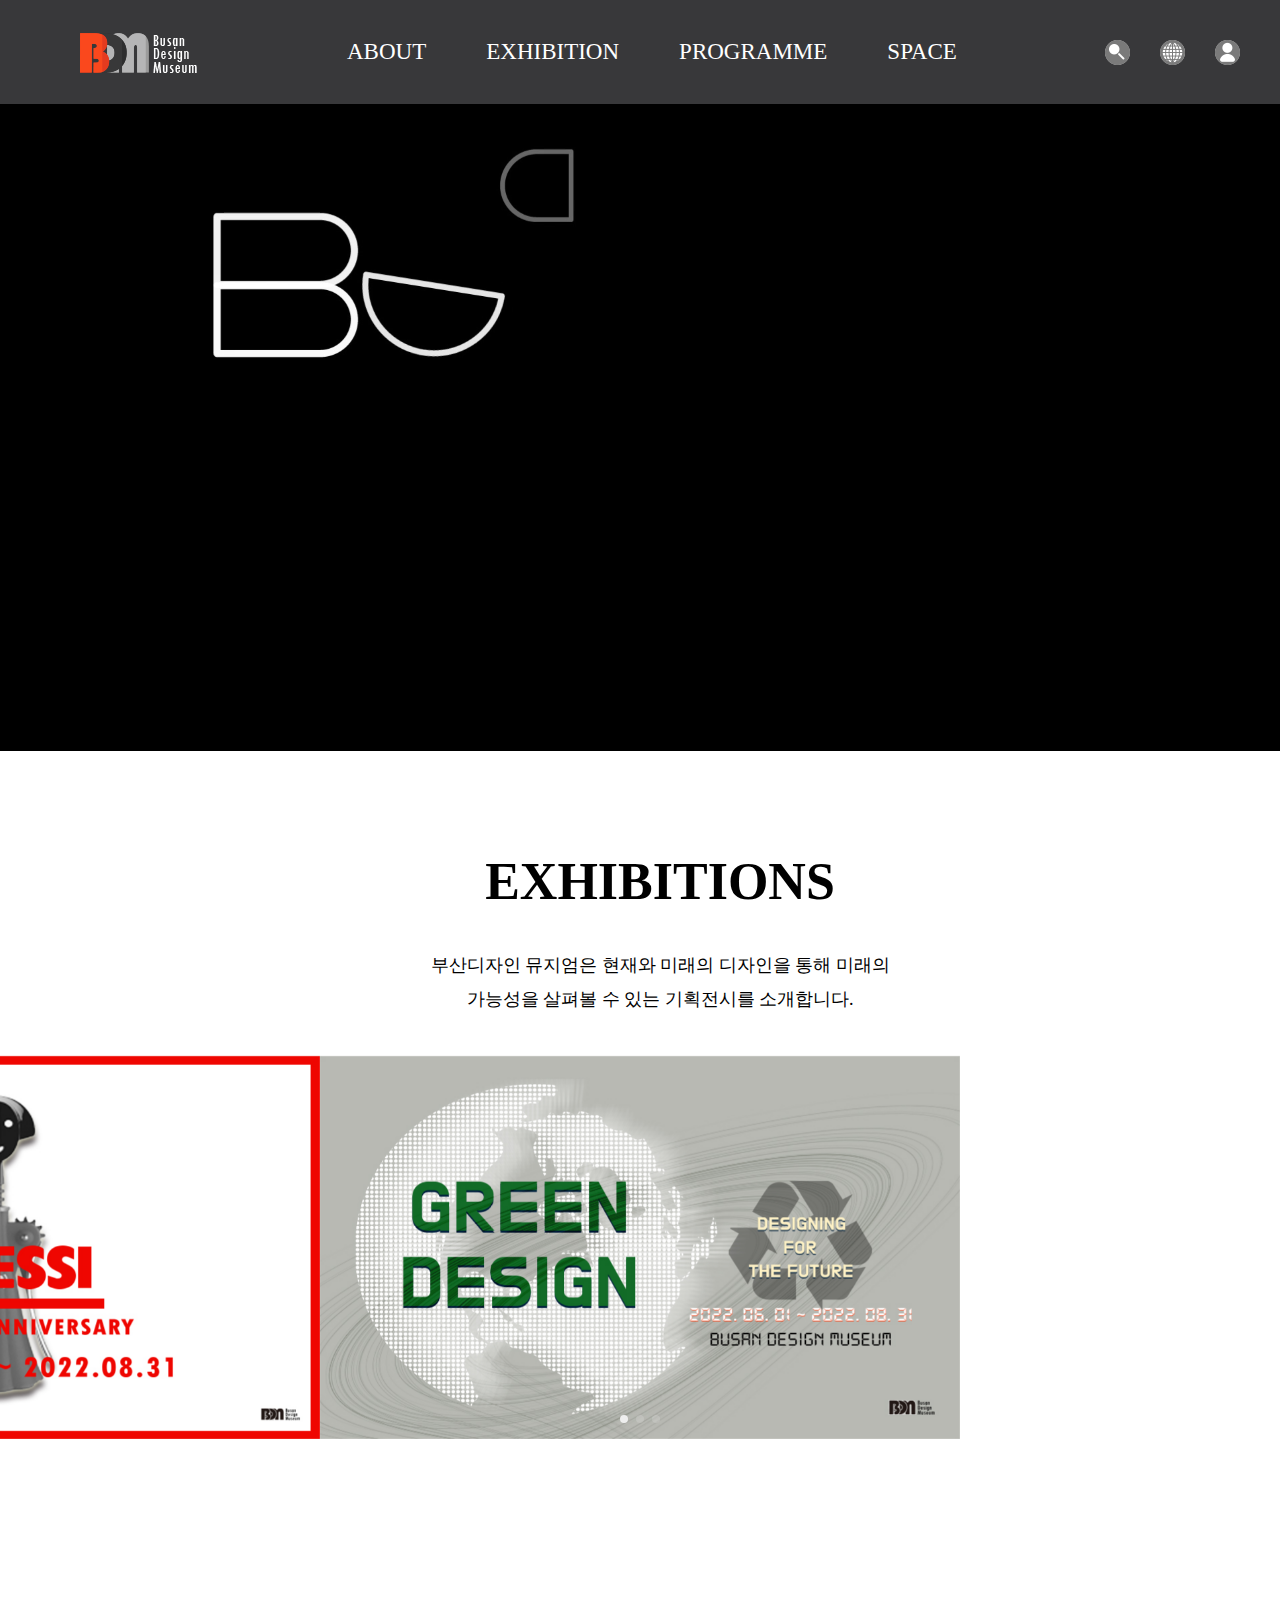
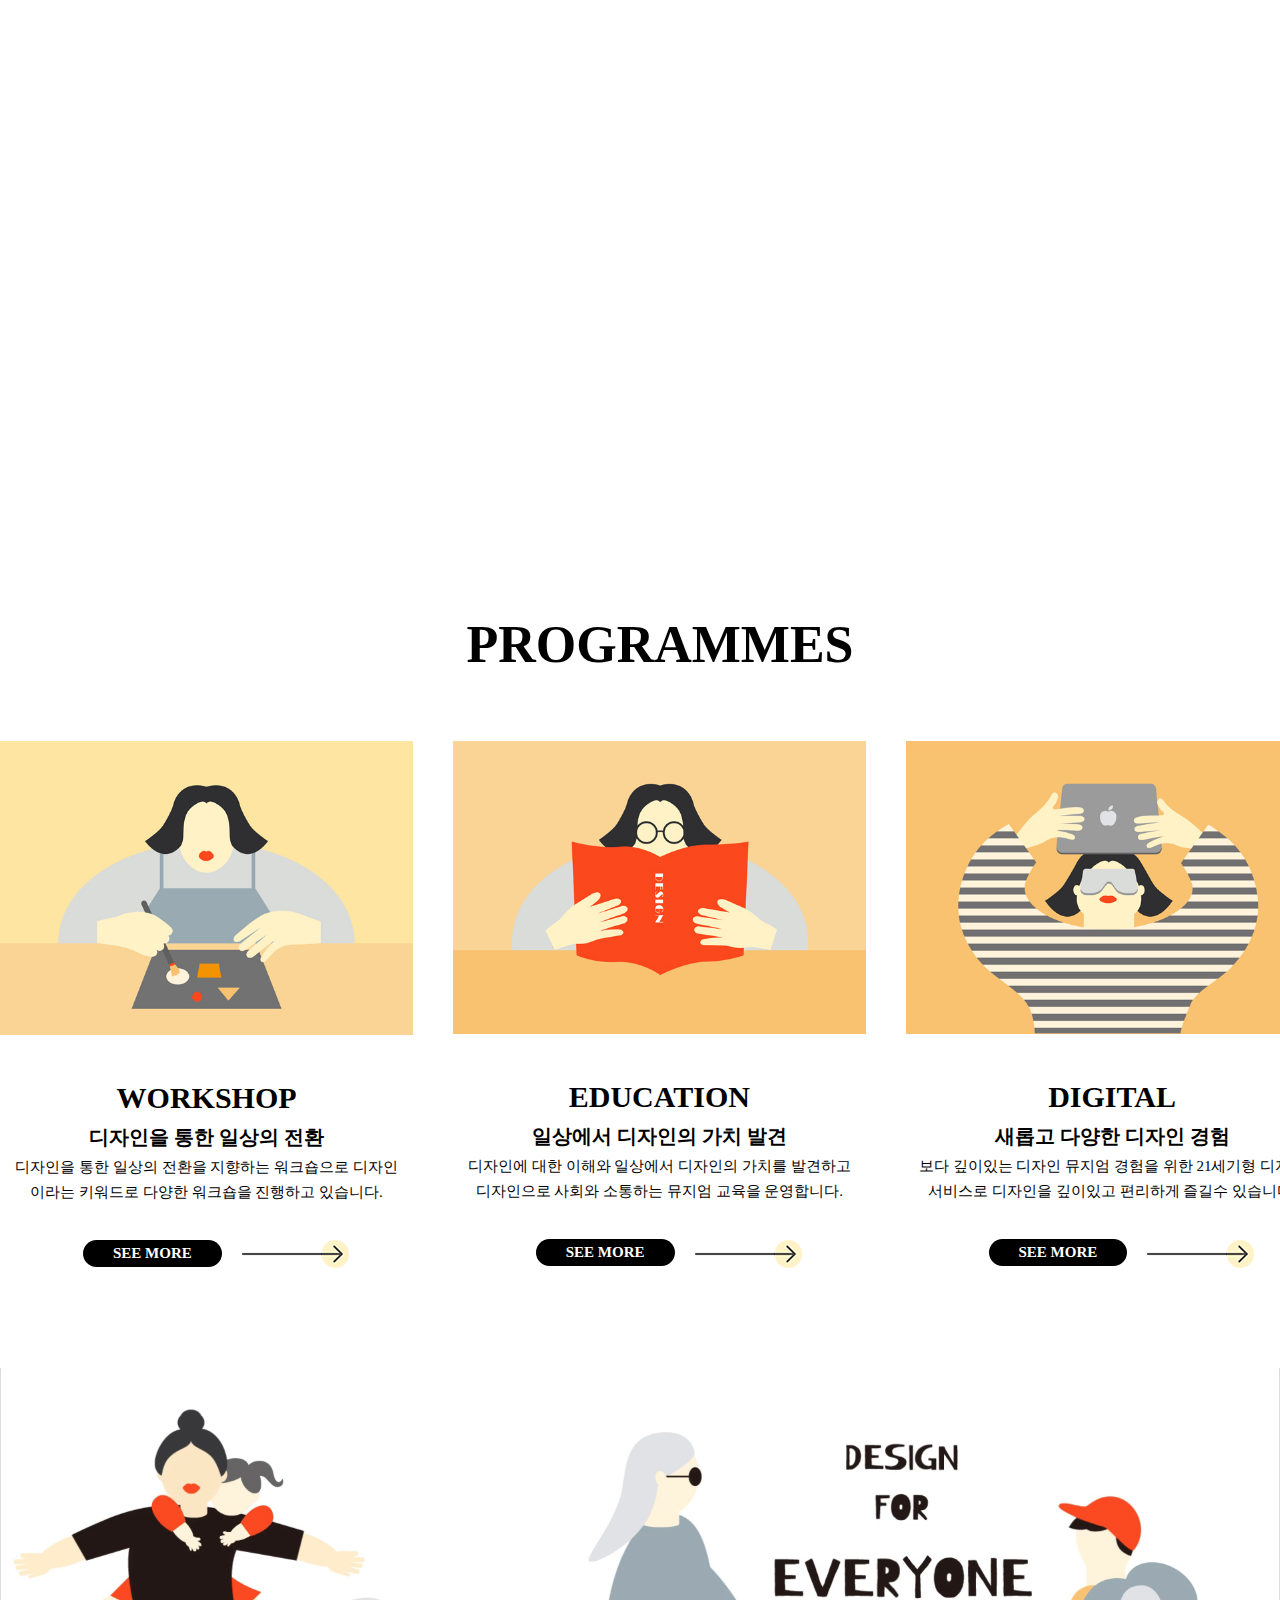
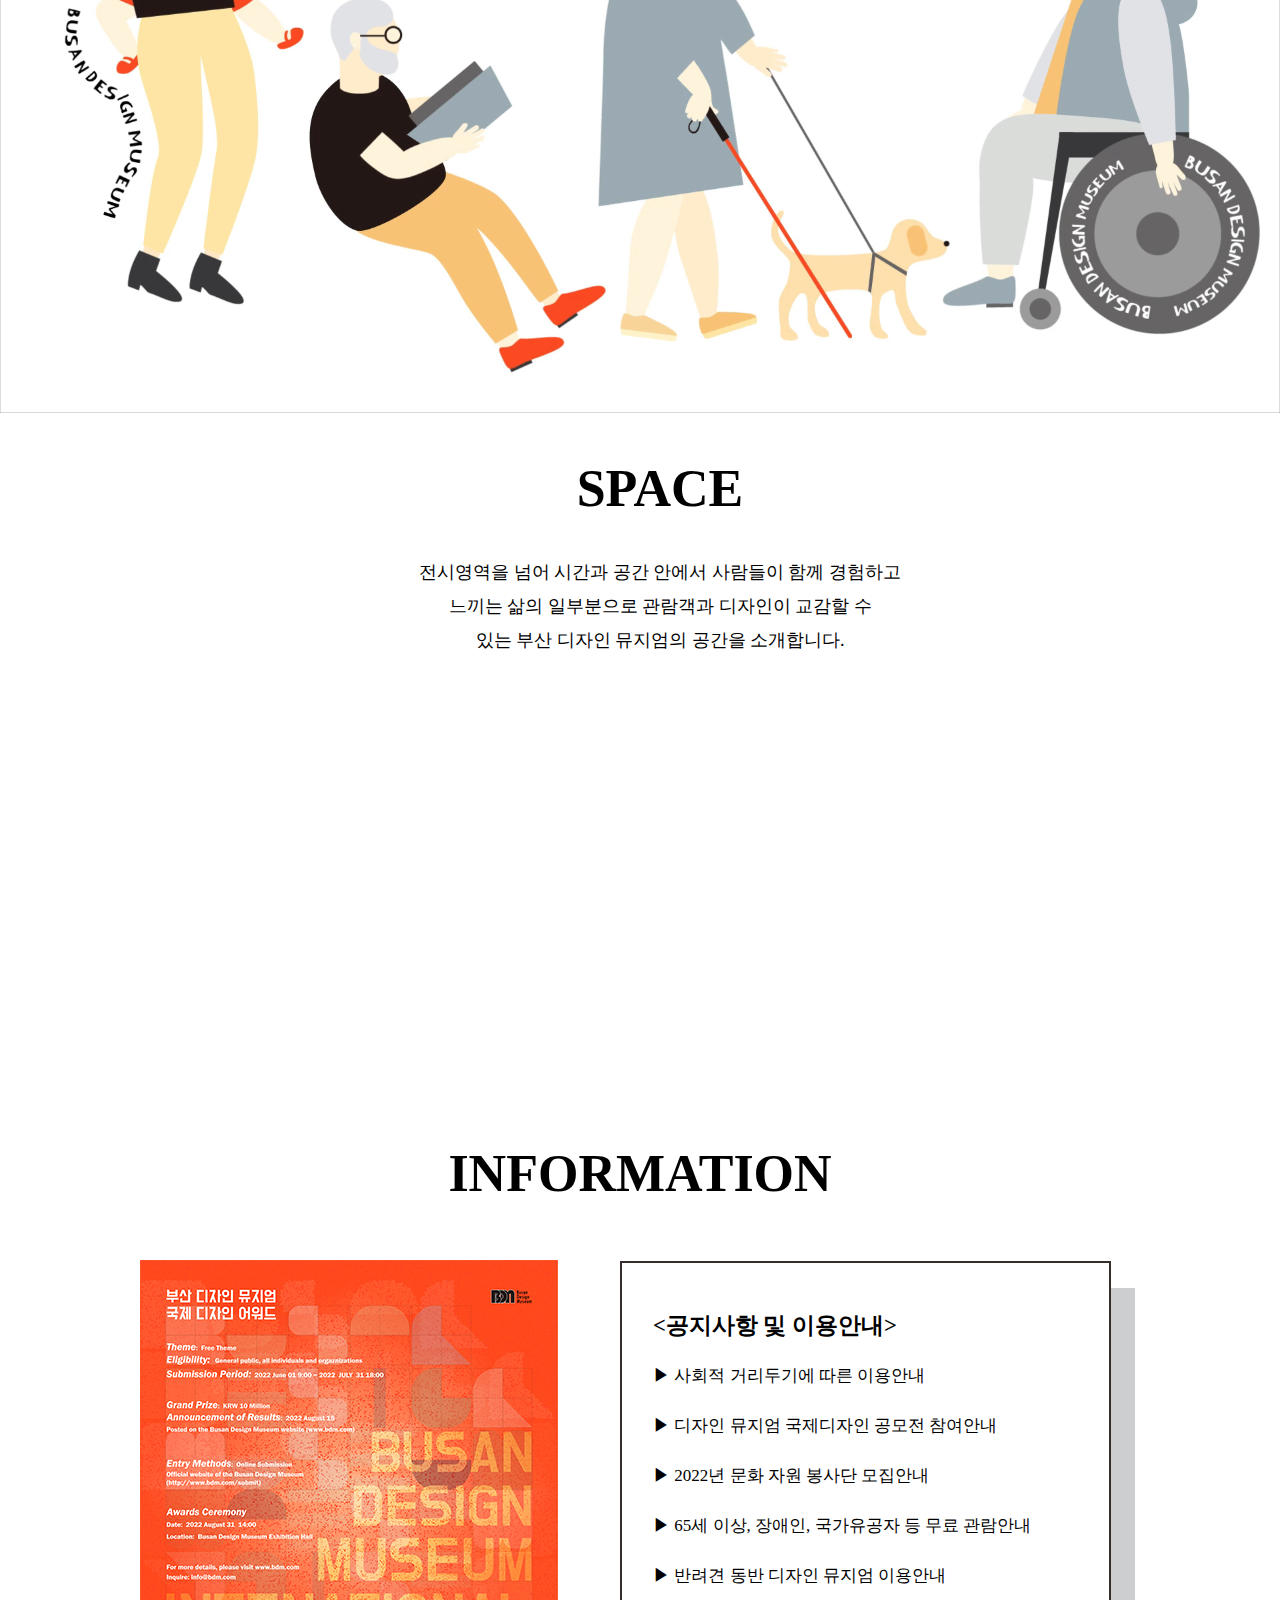
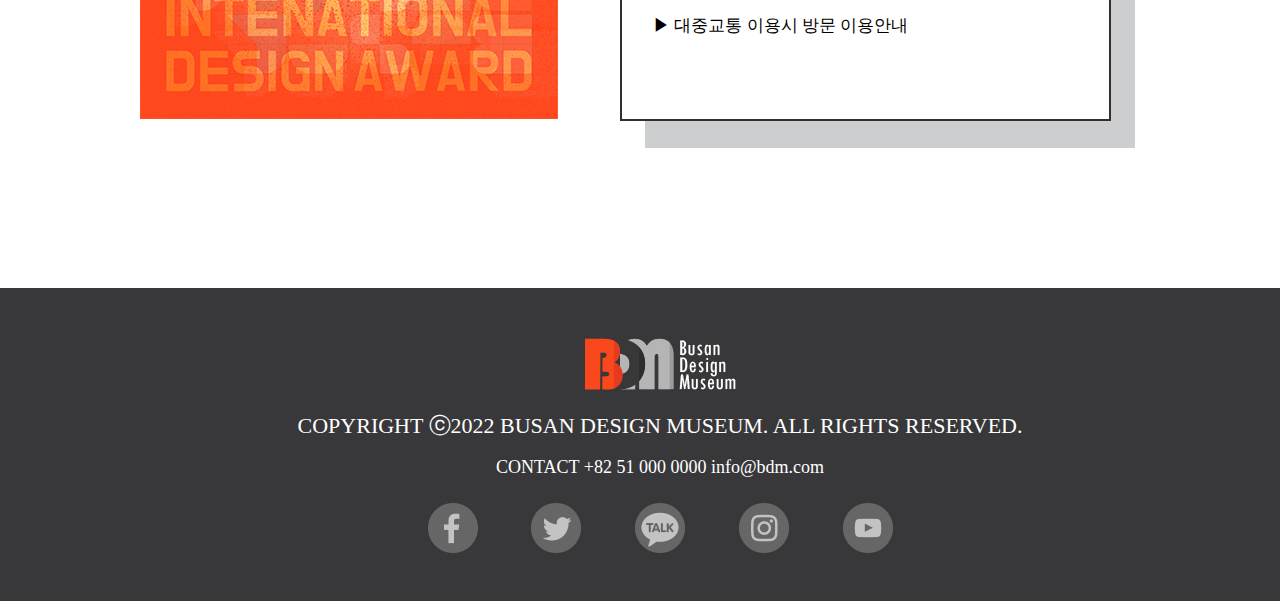
==== index.html @ 80a496fa "Add files via upload" ====
<!DOCTYPE html>
<html lang="ko">
<head>
    <meta charset="UTF-8">
    <meta http-equiv="X-UA-Compatible" content="IE=edge">
    <meta name="viewport" content="width=1500">
    <title>Busan Design Museum</title> 
    <link rel="shortcut icon" href="images/favicon.ico" type="image/x-icon">

    <link href="https://unpkg.com/aos@2.3.1/dist/aos.css" rel="stylesheet">
    <script src="./js/jquery-3.6.0.min.js"></script>
    <script src="https://unpkg.com/aos@2.3.1/dist/aos.js"></script>
    <!--swiper js-->
    <script src="https://unpkg.com/swiper/swiper-bundle.min.js"></script>
    
    <!-- Link Swiper's CSS -->
     <link rel="stylesheet" href="https://unpkg.com/swiper/swiper-bundle.min.css"/>

    <link rel="stylesheet" href="css/style.css">

</head>
<body>
    <header>
        <div id="header_inner" class="clearfix"><!--width:1320, margin:auto-->
        <div id="logo">
            <a href="index.html"><img src="images/LOGO.png" alt="logo"></a>
        </div><!--logo-->
        <ul id="gnb" class="clearfix">
            <li><a href="sub1.html">ABOUT</a></li>
            <li><a href="sub2.html">EXHIBITION</a></li>
            <li><a href="sub3.html">PROGRAMME</a></li>
            <li><a href="sub4.html">SPACE</a></li>
        </ul><!--gnb-->
        <ul id="icon" class="clearfix">
            <li><a href="#"><img src="images/Icon_find.png" alt="find"></a></li>
            <li><a href="#"><img src="images/Icon_language.png" alt="language"></a></li>
            <li><a href="#"><img src="images/Icon_login.png" alt="login"></a></li>
        </ul><!--icon-->
    </div><!--header_inner-->
    </header>

    <div id="mb">
       <video src="media/main_banner.mp4" muted autoplay loop></video>
    </div>

    <!-- Swiper -->
    <div class="swiper exhibition">
        <div class="text">
            <h1 class="title">EXHIBITIONS</h1>
            <p class="description">부산디자인 뮤지엄은 현재와 미래의 디자인을 통해 미래의 <br>
            가능성을 살펴볼 수 있는 기획전시를 소개합니다.</p>
        </div>
        <div class="swiper-wrapper">
          <div class="swiper-slide"><a href="#"><img src="images/Exhibition Green.jpg" alt="Green"></a></div>
          <div class="swiper-slide"><a href="#"><img src="images/Exhibition Artisan.jpg" alt="Artisan"></a></div>
          <div class="swiper-slide"><a href="#"><img src="images/Exhibition Alessi.jpg" alt="Alessi"></a></div>
        </div><!--swiper-wrapper-->
        <div class="swiper-pagination"></div>
      </div><!--exhibition-->

      <div id="collection">
        <div id="collection_inner" class="clearfix"><!--width:1320px, margin:auto-->
        <div class="text_box" data-aos="fade-right" data-aos-duration="300" data-aos-offset="300" data-aos-easing="ease-in-sine">
            <h3>COLLECTIONS</h3>
            <h1>건축가들이<br>디자인한 의자들</h1>
            <h2>모더니즘 건축가의 건축과<br>디자인 철학을 상징하는 의자</h2>
            <p>부산 디자인 뮤지엄의 소장품을 통해 디자인의 과거와 <br>
            현재, 미래를 상설 전시를 통해 만나볼 수 있습니다.</p>
            <p class="btn"><a href="sub2.html #architect_chair"><span >READ MORE</span><img src="images/Icon_Readmore_arrow.png" alt="arrow"></a></p>
        </div><!--text_box-->
        
        <div class="chair" data-aos="fade-left" data-aos-duration="500" data-aos-offset="300" data-aos-easing="ease-in-sine">
            <img src="images/Exhibition_Collection_chair.jpg" alt="chair">
        </div><!--chair-->
    </div><!--collection_inner-->
      </div><!--collection-->                       

      <div id="programme">
        <div id="programme_inner">
        <h1 class="title">PROGRAMMES</h1>
        <ul class="clearfix">
            <li><a href="#" class="pro"><img src="images/Programme_workshop.jpg" alt="workshop"></a>
            <div class="p_text">
                <h1>WORKSHOP</h1>
                <h3>디자인을 통한 일상의 전환</h3>
                <p class="p">디자인을 통한 일상의 전환을  지향하는 워크숍으로 디자인<br>
                이라는 키워드로 다양한 워크숍을 진행하고 있습니다.</p>
                <p class="btn2"><a href="sub3.html #programmes"><span >SEE MORE</span><img src="images/Icon_Seemore_arrow.png " alt="arrow2"></a></p>
            </div><!--p_text-->
            </li>
            <li><a href="#" class="pro"><img src="images/Programme_Education.jpg" alt="Education"></a>
            <div class="p_text">
                <h1>EDUCATION</h1>
                <h3>일상에서 디자인의 가치 발견</h3>
                <p class="p">디자인에 대한 이해와 일상에서 디자인의 가치를 발견하고 <br>
                디자인으로 사회와 소통하는 뮤지엄 교육을 운영합니다.</p>
                <p class="btn2"><a href="sub3.html #programmes"><span >SEE MORE</span><img src="images/Icon_Seemore_arrow.png " alt="arrow2"></a></p>
            </div><!--p_text-->
            </li>
            <li><a href="#" class="pro"><img src="images/Programme_Digital.jpg" alt="digital"></a>
            <div class="p_text">
                <h1>DIGITAL</h1>
                <h3>새롭고 다양한 디자인 경험</h3>
                <p class="p">보다 깊이있는 디자인 뮤지엄 경험을 위한 21세기형 디지털<br> 
                    서비스로 디자인을 깊이있고 편리하게 즐길수 있습니다.</p>
                <p class="btn2"><a href="sub3.html #programmes"><span >SEE MORE</span><img src="images/Icon_Seemore_arrow.png" alt="arrow2"></a></p>
            </div><!--p_text-->
            </li> 
        </ul>
    </div><!--programme_inner-->
      </div><!--programme-->

      <div id="sub_banner">
        <video src="media/main_sub_banner.mp4" muted autoplay loop></video>
      </div><!--sub_banner-->

      <div id="space">
        <div id="space_inner">
       <h1 class="title">SPACE</h1><!--title-->
       <p class="description">전시영역을 넘어 시간과 공간 안에서 사람들이 함께 경험하고 <br>
          느끼는 삶의 일부분으로 관람객과 디자인이 교감할 수 <br>
          있는 부산 디자인 뮤지엄의 공간을 소개합니다.</p>
       <ul class="clearfix">
        <li class="museum" data-aos="fade-up" data-aos-duration="100" data-aos-offset="300" data-aos-easing="ease-in-sine"><a href="#"><img src="images/Space_museum.jpg" alt="museum"></a>
        <div class="b_box"><img src="images/Space_museum_hover.png" alt="museum_hover"></div></li>
        <li class="library" data-aos="fade-up" data-aos-duration="300" data-aos-anchor-placement="top-bottom" data-aos-offset="300" data-aos-easing="ease-in-sine"><a href="#"><img src="images/Space_library.jpg" alt="library"></a>
        <div class="b_box"><img src="images/Space_library_hover.png" alt="library_hover"></div></li>
        <li class="cafe" data-aos="fade-up" data-aos-duration="500" data-aos-anchor-placement="top-bottom" data-aos-offset="300" data-aos-easing="ease-in-sine"><a href="#"><img src="images/Space_cafe.jpg" alt="cafe"></a>
        <div class="b_box"><img src="images/Space_cafe_hover.png" alt="cafe_hover"></div></li>
        <li class="store" data-aos="fade-up" data-aos-duration="700" data-aos-anchor-placement="top-bottom" data-aos-offset="300" data-aos-easing="ease-in-sine"><a href="#"><img src="images/Space_store.jpg" alt="store"></a>
        <div class="b_box"><img src="images/Space_store_hover.png" alt="store_hover"></div></li>
       </ul>
    </div><!--space_inner-->   
    </div><!--space-->

    <div id="information">
       <div class="information_inner">
        <h1 class="title">INFORMATION</h1>
        <ul class="clearfix">
            <li class="awards"><img src="images/Awards.jpg" alt="Awards"></li>
            <li class="notice">
                <h2>&lt;공지사항 및 이용안내&gt;</h2>
                <p><a href="#">▶ 사회적 거리두기에 따른 이용안내</a></p>
                <p><a href="#">▶ 디자인 뮤지엄 국제디자인 공모전 참여안내</a></p>
                <p><a href="#">▶ 2022년 문화 자원 봉사단 모집안내</a></p>
                <p><a href="#">▶ 65세 이상, 장애인, 국가유공자 등 무료 관람안내</a></p>
                <p><a href="#">▶ 반려견 동반 디자인 뮤지엄 이용안내</a></p>
                <p><a href="#">▶ 대중교통 이용시 방문 이용안내</a></p>
            </li>              
        </ul>
       </div><!--information_inner-->
    </div><!--information-->

    <footer>
        <div id="footer_inner">
            <div><a href="#"><img src="images/Footer_logo.png" alt="footer_logo"></a></div>
            <h3>COPYRIGHT ⓒ2022 BUSAN DESIGN MUSEUM. ALL RIGHTS RESERVED.</h3>
            <h4>CONTACT +82 51 000 0000 info@bdm.com</h4>
            <ul>
                <li><a href="#"><img src="images/Footer_facebook.png" alt="facebook"></a></li>
                <li><a href="#"><img src="images/Footer_Twitter.png" alt="twitter"></a></li>
                <li><a href="#"><img src="images/Footer_kakao.png" alt="kakaotalk"></a></li>
                <li><a href="#"><img src="images/Footer_Insta.png" alt="insta"></a></li>
                <li><a href="#"><img src="images/Footer_youtube.png" alt="youtube"></a></li>
            </ul>
        </div><!--footer_inner-->
    </footer>
    
        <!--back_to_top_scroll_btn-->
        <div><a href="#" class="back-to-top" title="Back To Top">&uarr;</a></div>

      
      <!-- Initialize Swiper --><!--옵션부분 pdf파일 참조해주세요-->
      <script>
            var swiper = new Swiper(".exhibition", {
          navigation: {
               nextEl: ".swiper-button-next",   
               prevEl: ".swiper-button-prev",
              },//화살표를 작동하게 하는 옵션.
          pagination: {
              el: ".swiper-pagination",
              clickable: true,
              },//도트부분을 작동하게 하는 옵션.
              autoplay: {
                    delay: 2000,
                    /*이미지가 자동으로 넘어가는 시간설정. 1000 = 1초*/
                    disableOnInteraction: false,
                },
                loop: true,
                /*가장 작게 설정한 breakpoint크기 이하일때 적용됨*/
                slidesPerView: 2,
                centeredSlides:true,
                spaceBetween: 0,
        });//지우면 안되요!
      </script> 

<script>
    AOS.init();
    </script>

<script src="https://ajax.googleapis.com/ajax/libs/jquery/3.1.1/jquery.min.js"></script>
<script type="text/javascript">
$(document).ready(function(){ 
    $(window).on('scroll', function() {
        if ($(this).scrollTop() > 100) {
            $('.back-to-top').fadeIn();
        } else {
            $('.back-to-top').fadeOut();
        }
    });
    
    $('.back-to-top').on('click', function(e) {
        e.preventDefault();
        $('html,body').animate({scrollTop: 0}, 600);
    });
});
</script>
</body>
</html>
---- css/style.css ----
@charset "utf-8";

*{
    margin: 0;
    padding: 0;
}
a{
    text-decoration: none;
    color: inherit;
}
ul,ol{
    list-style: none;
}
img, video{
    vertical-align: middle;
}

body{
    font-family: "맑은고딕";
    font-size: 15px;
    line-height: 25px;
    color: #000;
}
.clearfix::after{
    content: "";
    display: block;
    clear: both;
}

/*header*/
header{
    /*background-color: #f8c270;*/
    background-color: rgb(56,56,58);
}
#header_inner{
    width: 1320px;
    margin: 0 auto;
}
#gnb li{
    float: left;
    font-size: 23px;
    font-weight: 500;
    padding-right: 60px;
    transition: all 1s;
    color: #fff;
}
#icon li{
    float: left;
    padding-left: 30px;
}
#logo{
    float:left;
    margin-left: 80px;
    padding-top: 33px;
}
#gnb{
    float: left;
    margin-left: 150px;
    padding-top: 39px;
    padding-bottom: 39px;
    
}
#icon{
    float: right;
    margin-right: 80px;
    padding-top: 39px;
    padding-bottom: 39px;  
}

#gnb li a:hover{
    color: orangered;
}


/*main_banner*/
#mb video{
    width: 100%;
    height: auto;
}

/*exhibition*/
.text{
    width: 1320px;
    margin: 0 auto;
    padding-top: 105px;
    text-align: center;
}
.title{
    font-size: 52px;
    line-height: 100%;
    padding-bottom: 40px;
}
.description{
    font-size: 18px;
    font-weight: 500;
    line-height: 34px;
    padding-bottom: 40px;
}
.swiper-pagination>span{
    background-color: #eee;
}
.exhibition{
    margin-bottom: 150px;
}
.exhibition img{
    width: 100%;
    height: auto;
}

/*collection*/
#collection_inner{
    width: 1100px;
    margin: 0 auto;
}
.text_box{
    float: left;
    padding-left: 30px;
    padding-top: 40px;
}
.chair{
    float: right;
}
.chair img{
    width: 514px;
    height: 482px;
}
.text_box h3{
    font-size:23px;
    line-height: 33px;
    padding-bottom: 15px;
}
.text_box h1{
    font-size:45px;
    line-height: 55px;
    padding-bottom: 25px;
}
.text_box h2{
    font-size: 20px;
    line-height: 25px;
    padding-bottom: 15px;
}
/*btn*/
.btn a span{
    display: inline-block;
    font-weight: bold;
    color: #fff;
    padding: 1px 30px;
    background-color: #000;
    border-radius: 30px;
    margin-top: 45px;        
}
.btn img{
    padding-left: 20px;
    transition: all 1s;  
}
.btn a:hover img{
    transform: translateX(20px);
}


/*chair*/
.chair{
    padding-right: 80px;
    padding-bottom: 50px;
    background-image: url(../images/Exhibition_Collection_background.jpg);
    background-repeat: no-repeat;
    background-position:50% 100%;
    width: 490px;
    height: 460px;
    margin-bottom: 70px;
}

/*programme*/
#programme_inner{
    width: 1320px;
    margin: 0 auto;
}
#programme .title{
    font-size: 52px;
    line-height: 100%;
    padding-bottom: 70px;
    text-align: center;
}
#programme ul li{
    float: left;
    width: 31.3%;
   
}
#programme ul li:nth-child(2){
    margin-right:3%;
    margin-left: 3%; 
}
#programme h1{
    padding-top: 50px;
    padding-bottom:10px ;
    text-align: center;
}
#programme h3{ 
    font-size:20px;
    line-height: 35px; 
    text-align: center;
}
#programme .p{
    text-align: center;
}
#programme .pro img {
    width: 100%;
    height: auto;
}

/*btn2*/
.btn2 span{
    display: inline-block;
    font-weight: bold;
    color: #fff;
    padding: 1px 30px;
    background-color: #000;
    border-radius: 30px;
    margin-top: 35px;
    margin-left: 83px;
}

.btn2{
    margin-bottom: 100px;
}
.btn2 img{
    padding-left: 20px;
    transition: all 1s;
}
.btn2 a:hover img{
    transform: translateX(20px);
}


/*Sub_banner*/
#sub_banner{
    overflow: hidden;
}
#sub_banner video{
    width: 100%;
    height: auto;
    margin-top: -2px;
}

/*space*/
#space{
    text-align: center;
    padding-top: 50px;
}
#space_inner{
    width: 1320px;
    margin: 0 auto;
}
#space ul li{
    float: left;
    width: 23.5%;
    margin-right: 2%;
    padding-bottom: 130px;
    position: relative;
}
#space ul li:nth-child(4){
    margin-right: 0;
}
#space img{
    width: 100%;
    height: auto;
}
#space p{
    padding-bottom: 50px;
}

#space_inner ul li{
    position: relative;
}
#space .b_box{
    background-color: rgba(0,0,0,0.3);
    width: 100%;
    position: absolute;
    top:0;
    left: 0;
  
    opacity: 1;
    transform: scaleY(1);/*높이*/
    transform-origin: top;/*위에서 서서히 내려오는 모양을 만들기 위해*/
}
#space_inner ul li:hover .b_box{
    opacity: 0;
    transform: scaleY(0);
    transition: all 1s;
}

/*information_awards*/
.information_inner{
    width: 1100px;
    margin: 0 auto;
    height: 740px;   
}
#information .title{
    text-align: center;
}
#information ul li{
    float: left;
    padding-top: 20px;
}
#information ul li:nth-child(1){
    padding-left: 50px;
}
#infomation .awards img{
    width: 418px;
    height: 459px;
    width: 100%; 
}


/*information_notice*/
.information_inner{
    background-image: url(../images/Notice_Box.jpg), url(../images/Notice_background.jpg);
    background-repeat: no-repeat, no-repeat;
    background-position:87% 40.5%, 91% 50%;
}
#information .notice{
    padding-left: 95px;
    padding-top: 73px;
    box-sizing: border-box;

}
.notice p{
    font-size: 17px;
    padding-top: 25px;
}

/*footer*/
footer{
    background-color: rgb(56,56,58);
}
#footer_inner{
    width: 1320px;
    margin: 0 auto;
    color: #fff;
    padding-top: 50px;
    padding-bottom: 40px;
    text-align: center;
}
#footer_inner ul li{
    display: inline-block;
    margin: 0 25px;
}
#footer_inner h3{
    padding-top: 25px;
    font-size: 22px;
    font-weight: 500;
    line-height: 100%;
    padding-bottom: 18px;
}
#footer_inner h4{
    font-size: 18px;
    font-weight: 500;
    padding-bottom:23px;
}
#footer_inner ul li{
    opacity: 0.7;
    border-radius: 50%;
    transition: all 1s;
}
#footer_inner ul li img{
    display: block;  
}
#footer_inner ul li:hover{
    opacity: 1;
    box-shadow: 0 0 15px rgba(255,255,255,0.5);
}

/*back_to_top_scroll_btn*/
.back-to-top {
    position: fixed;
    bottom: 40px;
    right: 40px;
    color: #FFF;
    background: #000000;
    line-height: 30px;
    text-align: center;
    text-decoration: none;
    width: 32px;
    height: 32px;
    border: 0;
    border-radius: 50%;
    display: none;
    cursor: pointer;
    z-index: 9999;
}

.back-to-top:hover {
    background: #000000;
}
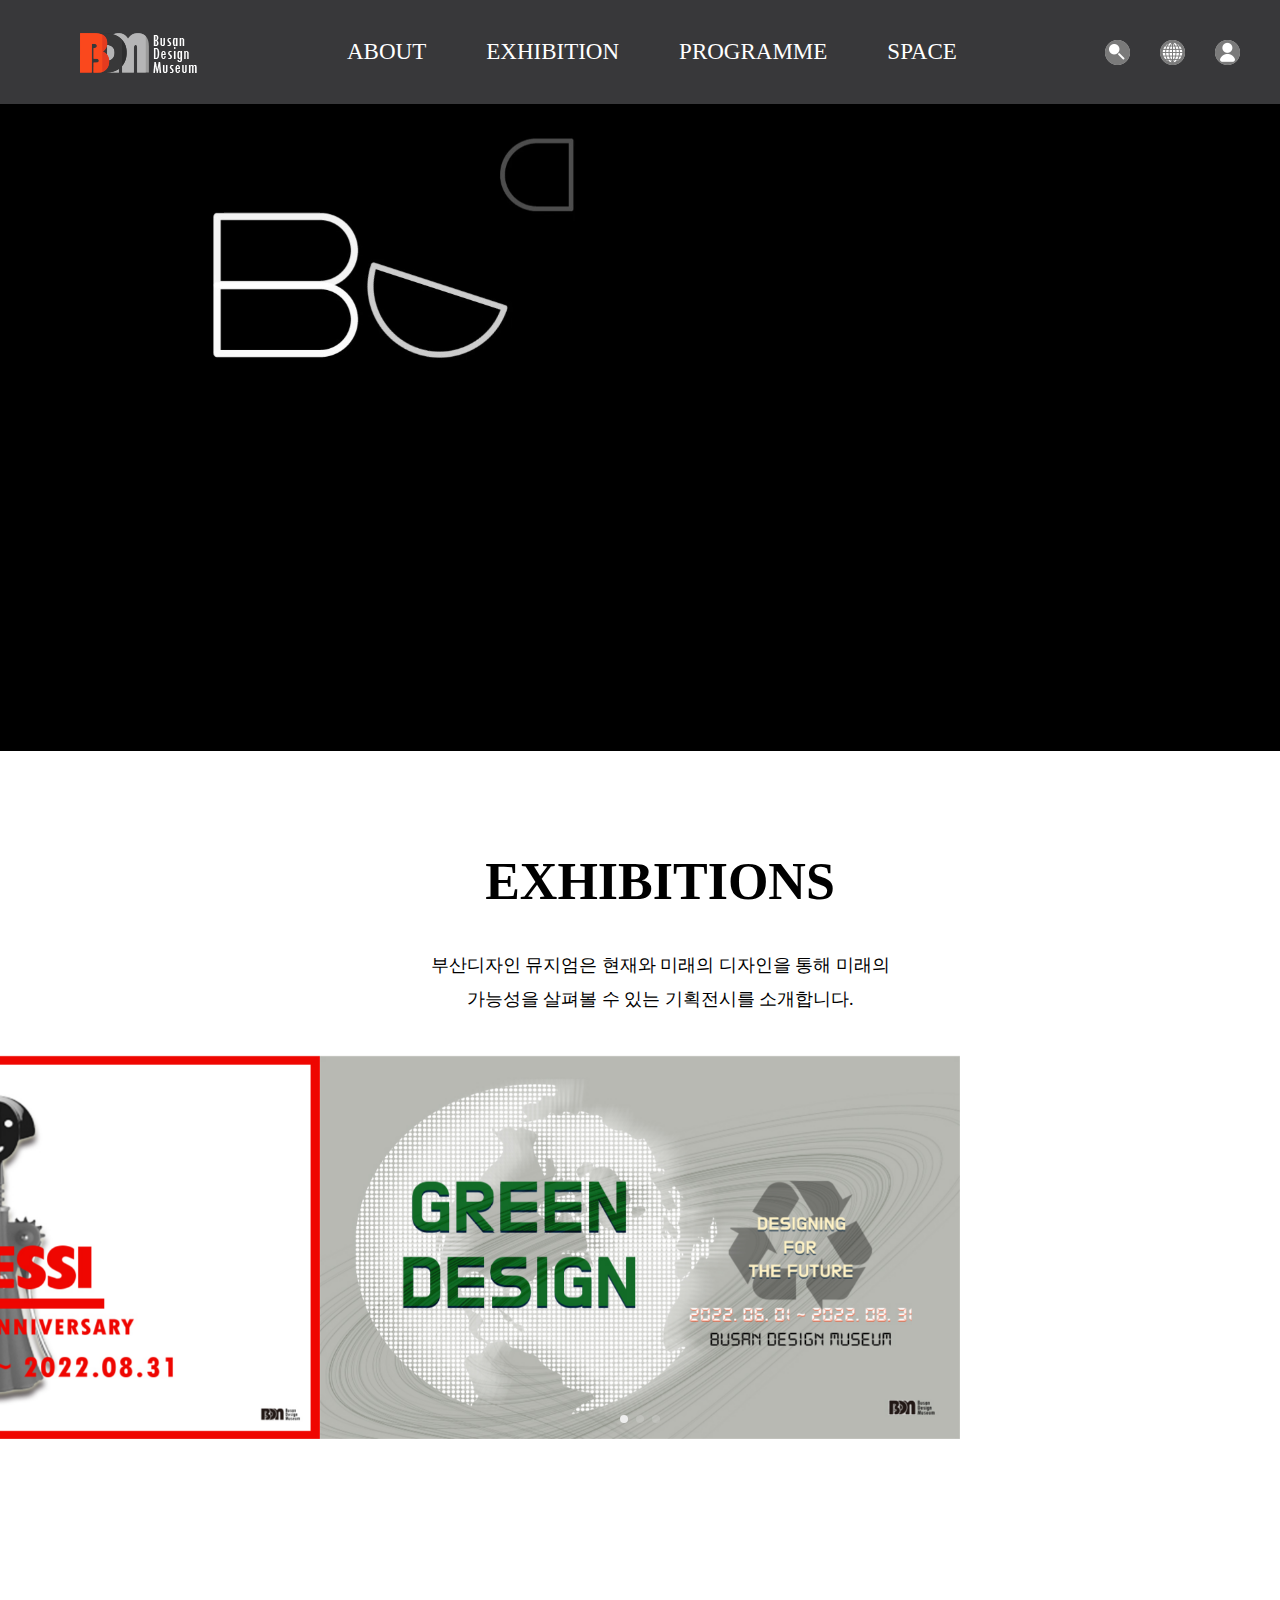
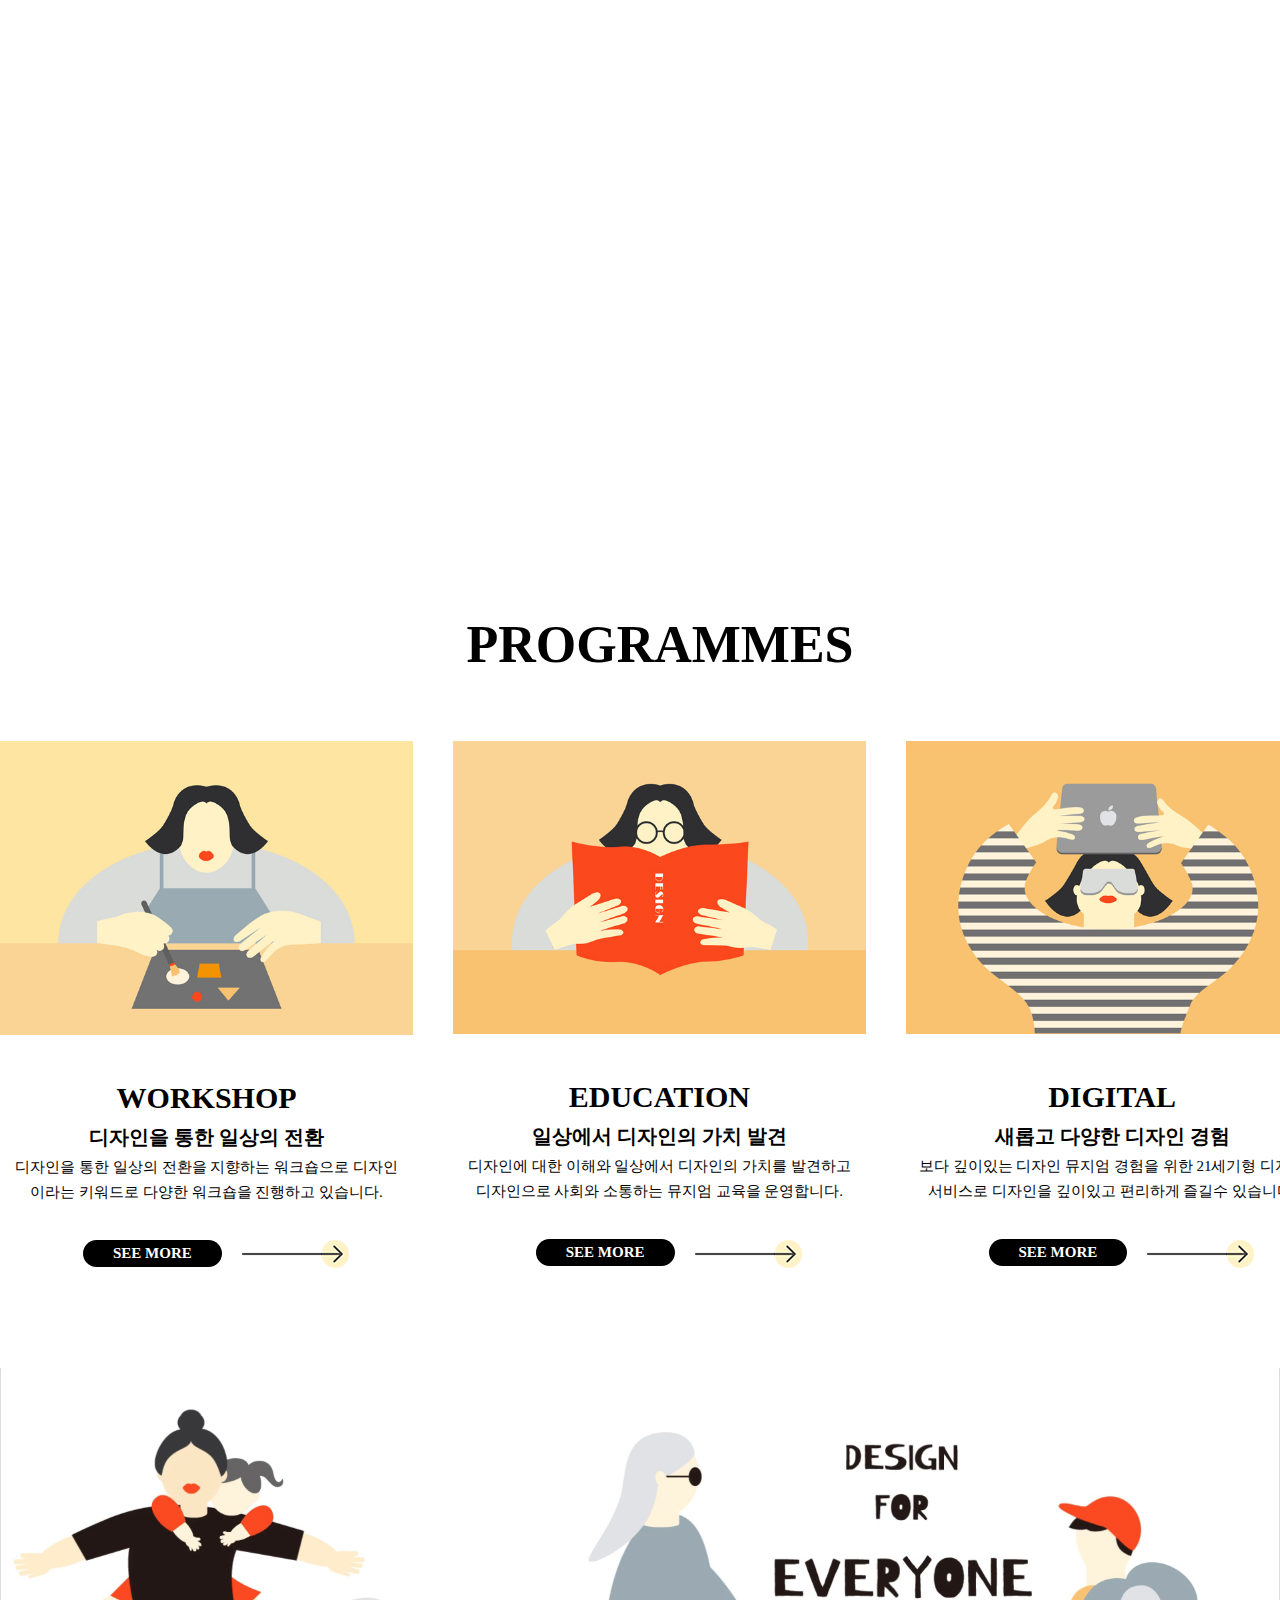
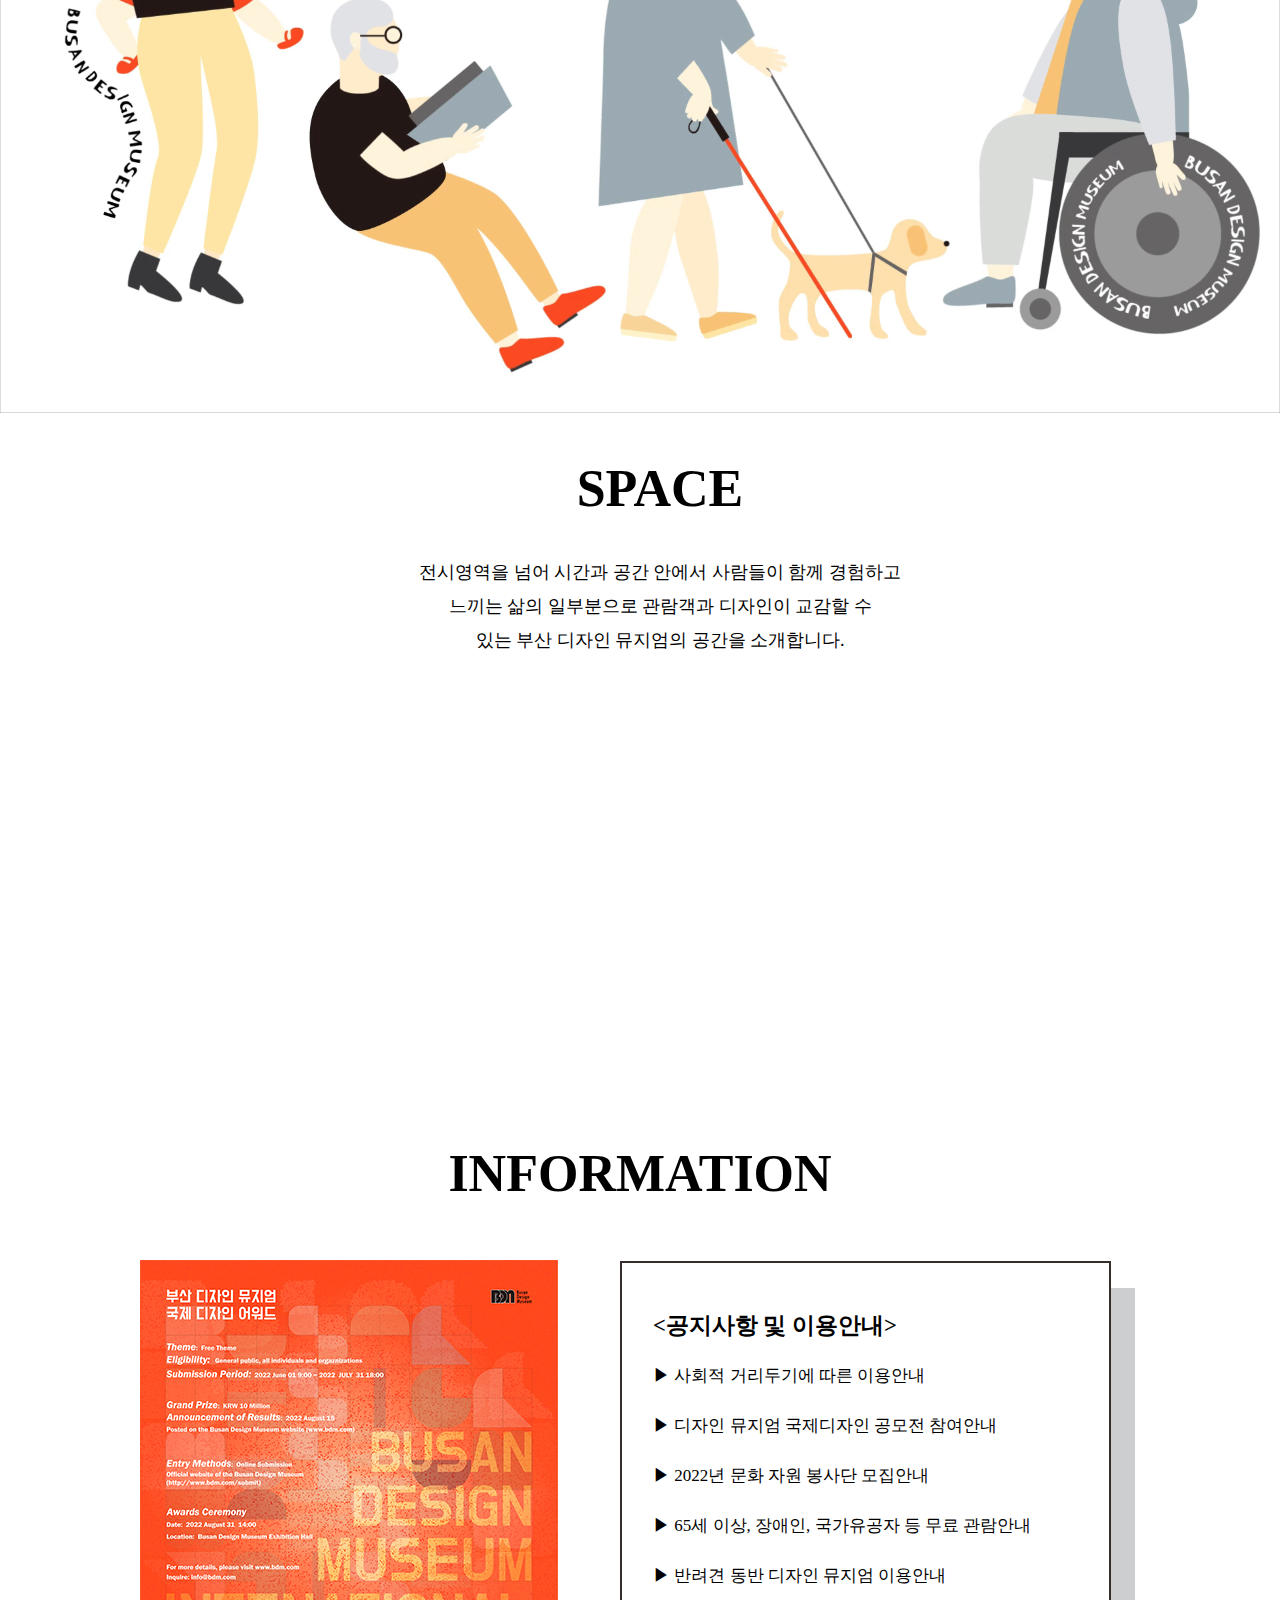
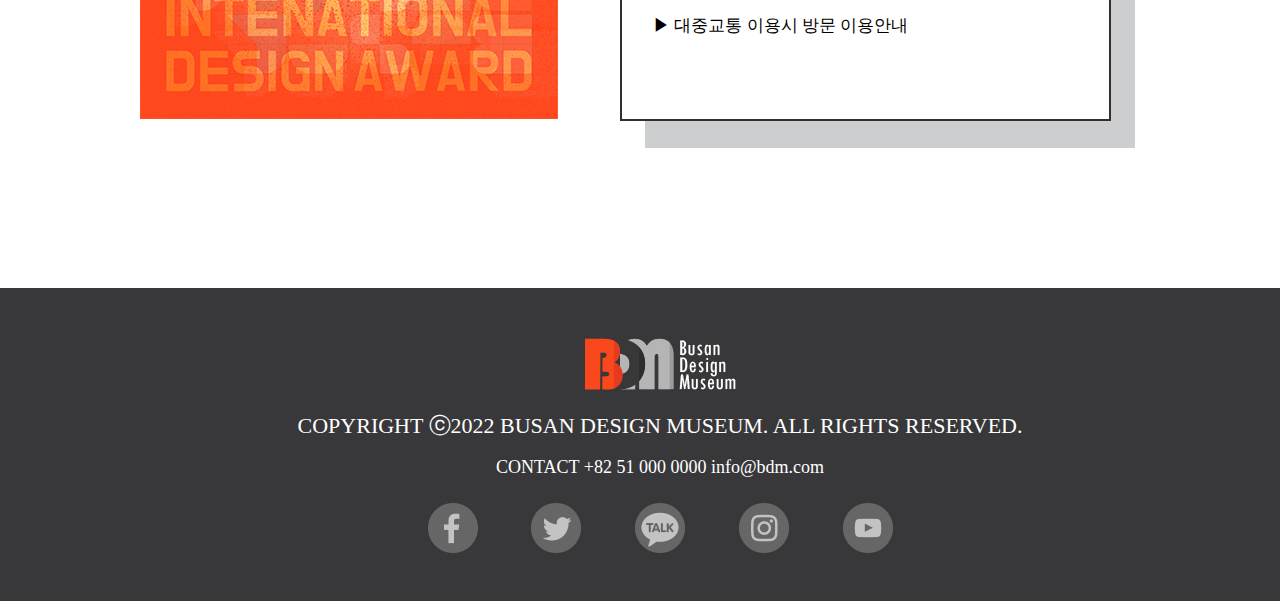
==== commit 307eea3b: "Add files via upload" ====
--- a/index.html
+++ b/index.html
@@ -26,10 +26,10 @@
             <a href="index.html"><img src="images/LOGO.png" alt="logo"></a>
         </div><!--logo-->
         <ul id="gnb" class="clearfix">
-            <li><a href="sub1.html">ABOUT</a></li>
-            <li><a href="sub2.html">EXHIBITION</a></li>
-            <li><a href="sub3.html">PROGRAMME</a></li>
-            <li><a href="sub4.html">SPACE</a></li>
+            <li><a href="Sub1.html">ABOUT</a></li>
+            <li><a href="Sub2.html">EXHIBITION</a></li>
+            <li><a href="Sub3.html">PROGRAMME</a></li>
+            <li><a href="Sub4.html">SPACE</a></li>
         </ul><!--gnb-->
         <ul id="icon" class="clearfix">
             <li><a href="#"><img src="images/Icon_find.png" alt="find"></a></li>
@@ -66,7 +66,7 @@
             <h2>모더니즘 건축가의 건축과<br>디자인 철학을 상징하는 의자</h2>
             <p>부산 디자인 뮤지엄의 소장품을 통해 디자인의 과거와 <br>
             현재, 미래를 상설 전시를 통해 만나볼 수 있습니다.</p>
-            <p class="btn"><a href="sub2.html #architect_chair"><span >READ MORE</span><img src="images/Icon_Readmore_arrow.png" alt="arrow"></a></p>
+            <p class="btn"><a href="Sub2.html #architect_chair"><span >READ MORE</span><img src="images/Icon_Readmore_arrow.png" alt="arrow"></a></p>
         </div><!--text_box-->
         
         <div class="chair" data-aos="fade-left" data-aos-duration="500" data-aos-offset="300" data-aos-easing="ease-in-sine">
@@ -85,7 +85,7 @@
                 <h3>디자인을 통한 일상의 전환</h3>
                 <p class="p">디자인을 통한 일상의 전환을  지향하는 워크숍으로 디자인<br>
                 이라는 키워드로 다양한 워크숍을 진행하고 있습니다.</p>
-                <p class="btn2"><a href="sub3.html #programmes"><span >SEE MORE</span><img src="images/Icon_Seemore_arrow.png " alt="arrow2"></a></p>
+                <p class="btn2"><a href="Sub3.html #programmes"><span >SEE MORE</span><img src="images/Icon_Seemore_arrow.png " alt="arrow2"></a></p>
             </div><!--p_text-->
             </li>
             <li><a href="#" class="pro"><img src="images/Programme_Education.jpg" alt="Education"></a>
@@ -94,7 +94,7 @@
                 <h3>일상에서 디자인의 가치 발견</h3>
                 <p class="p">디자인에 대한 이해와 일상에서 디자인의 가치를 발견하고 <br>
                 디자인으로 사회와 소통하는 뮤지엄 교육을 운영합니다.</p>
-                <p class="btn2"><a href="sub3.html #programmes"><span >SEE MORE</span><img src="images/Icon_Seemore_arrow.png " alt="arrow2"></a></p>
+                <p class="btn2"><a href="Sub3.html #programmes"><span >SEE MORE</span><img src="images/Icon_Seemore_arrow.png " alt="arrow2"></a></p>
             </div><!--p_text-->
             </li>
             <li><a href="#" class="pro"><img src="images/Programme_Digital.jpg" alt="digital"></a>
@@ -103,7 +103,7 @@
                 <h3>새롭고 다양한 디자인 경험</h3>
                 <p class="p">보다 깊이있는 디자인 뮤지엄 경험을 위한 21세기형 디지털<br> 
                     서비스로 디자인을 깊이있고 편리하게 즐길수 있습니다.</p>
-                <p class="btn2"><a href="sub3.html #programmes"><span >SEE MORE</span><img src="images/Icon_Seemore_arrow.png" alt="arrow2"></a></p>
+                <p class="btn2"><a href="Sub3.html #programmes"><span >SEE MORE</span><img src="images/Icon_Seemore_arrow.png" alt="arrow2"></a></p>
             </div><!--p_text-->
             </li> 
         </ul>
